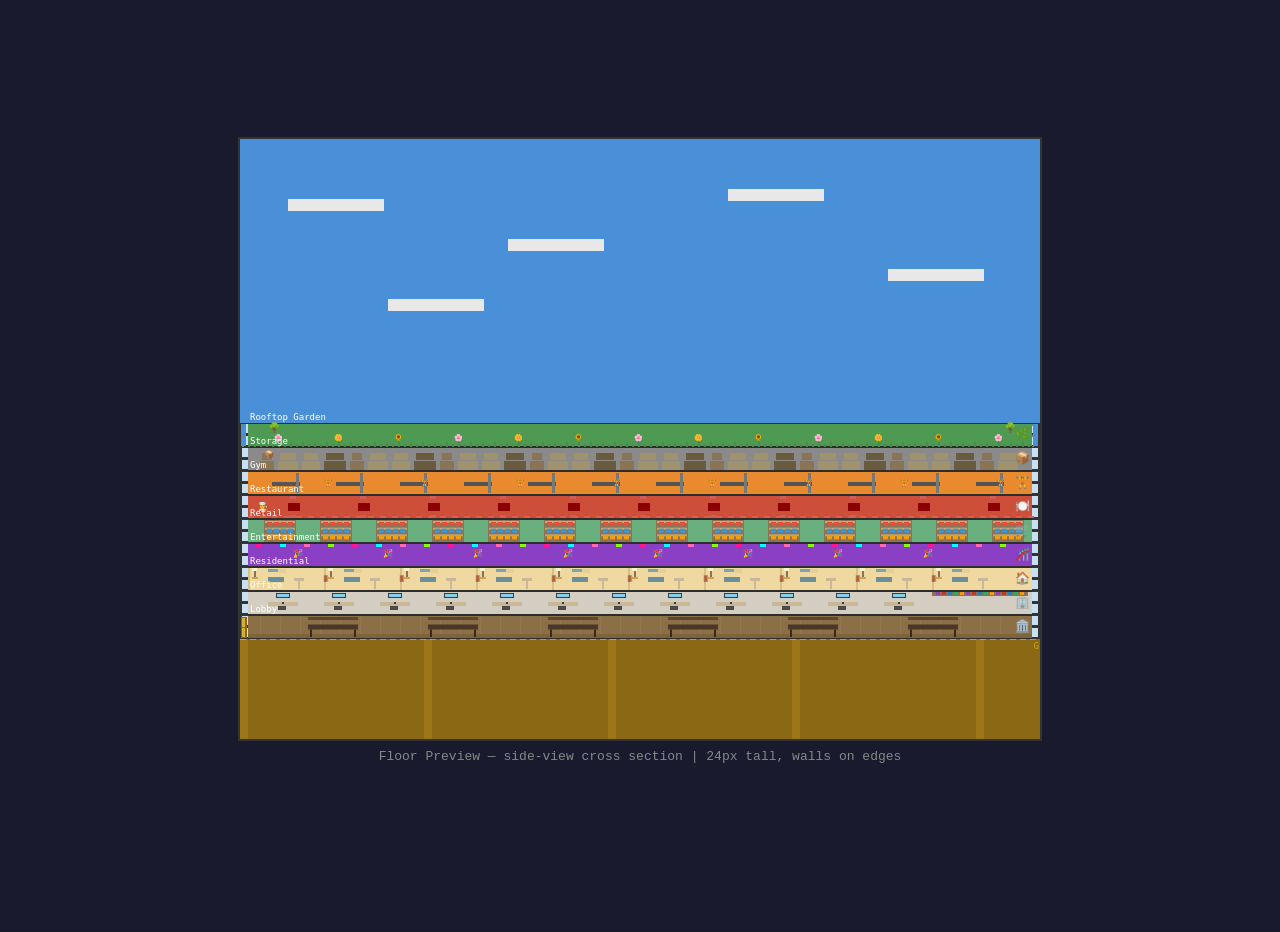
==== test/floor-preview.html @ 9a7ac5af "test preview" ====
<!DOCTYPE html>
<html lang="en">
<head>
  <meta charset="UTF-8">
  <meta name="viewport" content="width=device-width, initial-scale=1.0">
  <title>Floor Preview — Towermoji</title>
  <link rel="stylesheet" href="../css/style.css">
  <style>
    body { flex-direction: column; padding-bottom: 2rem; }
    .label {
      color: #888;
      font-family: monospace;
      text-align: center;
      margin-top: 0.5rem;
      font-size: 13px;
    }
  </style>
</head>
<body>
  <canvas id="gameCanvas" width="800" height="600"></canvas>
  <div class="label">Floor Preview — side-view cross section | 24px tall, walls on edges</div>
  <script src="../js/game.js"></script>
  <script>
    /* Override default render — we want the showcase */
    window.renderMode = 'preview';

    function renderFloorPreview() {
      // Background behind everything
      drawSky();
      drawClouds();
      drawSkyline();
      drawGround();

      // Stack all 9 floor types above ground level (tower grows upward)
      const startX = 0;
      let y = GROUND_Y - FLOOR_H * FLOOR_TYPES.length;

      for (let i = FLOOR_TYPES.length - 1; i >= 0; i--) {
        drawFloor(startX, y, FLOOR_TYPES[i].name);

        // Name label below each floor's bottom edge (left-aligned)
        ctx.fillStyle = '#FFFFFF';
        ctx.font = '9px monospace';
        ctx.textAlign = 'left';
        ctx.textBaseline = 'bottom';
        ctx.fillText(FLOOR_TYPES[i].name, startX + WALL_W + 2, y - 1);

        y += FLOOR_H;
      }

      // Ground-level marker line
      ctx.strokeStyle = '#FFD70088';
      ctx.lineWidth = 1;
      ctx.setLineDash([6, 4]);
      ctx.beginPath();
      ctx.moveTo(0, GROUND_Y + 0.5);
      ctx.lineTo(CANVAS_WIDTH, GROUND_Y + 0.5);
      ctx.stroke();
      ctx.setLineDash([]);

      // "GROUND" label
      ctx.fillStyle = '#FFD70088';
      ctx.font = '9px monospace';
      ctx.textAlign = 'right';
      ctx.fillText('G', CANVAS_WIDTH - 1, GROUND_Y + FLOOR_H * 0.5);
    }

    renderFloorPreview();
  </script>
</body>
</html>
---- css/style.css ----
body {
  margin: 0;
  padding: 0;
  display: flex;
  justify-content: center;
  align-items: center;
  min-height: 100vh;
  background-color: #1a1a2e;
}

canvas {
  border: 2px solid #333;
  image-rendering: pixelated;
  image-rendering: crisp-edges;
}
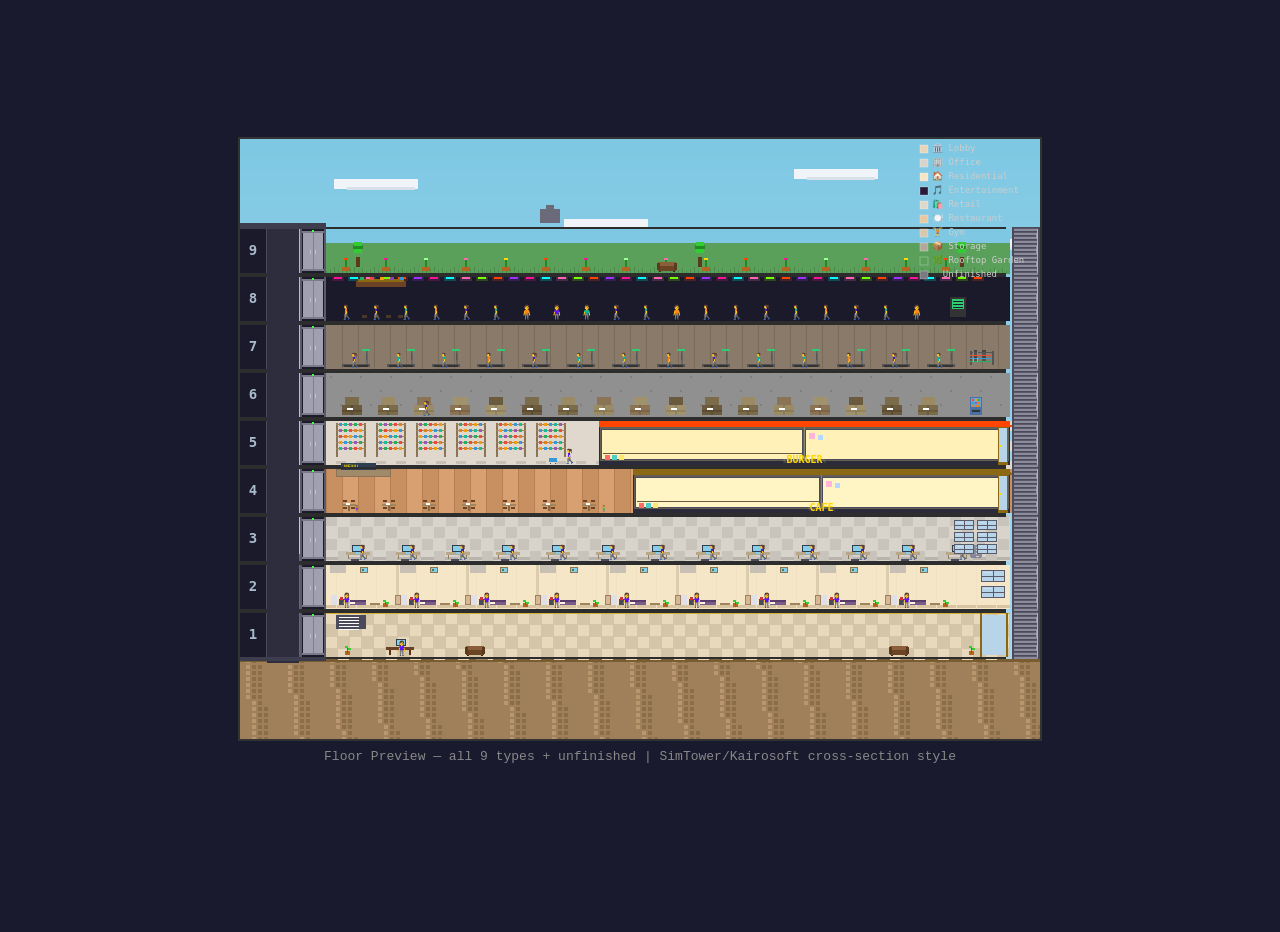
==== commit 9ece6113: "successful building yay" ====
--- a/test/floor-preview.html
+++ b/test/floor-preview.html
@@ -3,7 +3,7 @@
 <head>
   <meta charset="UTF-8">
   <meta name="viewport" content="width=device-width, initial-scale=1.0">
-  <title>Floor Preview — Towermoji</title>
+  <title>Floor Preview — Towermoji (SimTower Style)</title>
   <link rel="stylesheet" href="../css/style.css">
   <style>
     body { flex-direction: column; padding-bottom: 2rem; }
@@ -18,51 +18,61 @@
 </head>
 <body>
   <canvas id="gameCanvas" width="800" height="600"></canvas>
-  <div class="label">Floor Preview — side-view cross section | 24px tall, walls on edges</div>
+  <div class="label">Floor Preview — all 9 types + unfinished | SimTower/Kairosoft cross-section style</div>
+  <script>window.preview = 1;</script>
   <script src="../js/game.js"></script>
   <script>
-    /* Override default render — we want the showcase */
-    window.renderMode = 'preview';
+    // All floor types top → bottom (index 0 = top of screen, last = ground floor)
+    const previewFloors = [
+      'Rooftop Garden',
+      'Entertainment',
+      'Gym',
+      'Storage',
+      'Retail',
+      'Restaurant',
+      'Office',
+      'Residential',
+      'Lobby',
+    ];
+
+    function drawLegend(x, startY) {
+      ctx.textAlign = 'left';
+      ctx.textBaseline = 'middle';
+      ctx.font = '9px monospace';
+      FLOOR_TYPES.forEach((t, i) => {
+        const y = startY + i * 14;
+        ctx.fillStyle = t.wall;
+        ctx.fillRect(x, y - 4, 8, 8);
+        ctx.strokeStyle = '#FFFFFF44';
+        ctx.lineWidth = 1;
+        ctx.strokeRect(x, y - 4, 8, 8);
+        ctx.fillStyle = '#CCCCCC';
+        ctx.fillText(`${t.emoji} ${t.name}`, x + 12, y);
+      });
+      // Unfinished
+      const y = startY + FLOOR_TYPES.length * 14;
+      ctx.fillStyle = COLORS.unfinished;
+      ctx.fillRect(x, y - 4, 8, 8);
+      ctx.strokeStyle = '#FFFFFF44';
+      ctx.strokeRect(x, y - 4, 8, 8);
+      ctx.fillStyle = '#CCCCCC';
+      ctx.fillText(`  Unfinished`, x + 12, y);
+    }
 
     function renderFloorPreview() {
-      // Background behind everything
-      drawSky();
-      drawClouds();
-      drawSkyline();
-      drawGround();
+      renderBackground();
 
-      // Stack all 9 floor types above ground level (tower grows upward)
-      const startX = 0;
-      let y = GROUND_Y - FLOOR_H * FLOOR_TYPES.length;
+      const n = previewFloors.length;
+      const top = GROUND_Y - n * FLOOR_H;
 
-      for (let i = FLOOR_TYPES.length - 1; i >= 0; i--) {
-        drawFloor(startX, y, FLOOR_TYPES[i].name);
+      for (let i = 0; i < n; i++) {
+        const y = top + i * FLOOR_H;
+        const floorNum = n - i; // ground floor = 1, top = n
+        drawTowerFloor(y, previewFloors[i], floorNum);
+      }
+      drawTowerFrame(top);
 
-        // Name label below each floor's bottom edge (left-aligned)
-        ctx.fillStyle = '#FFFFFF';
-        ctx.font = '9px monospace';
-        ctx.textAlign = 'left';
-        ctx.textBaseline = 'bottom';
-        ctx.fillText(FLOOR_TYPES[i].name, startX + WALL_W + 2, y - 1);
-
-        y += FLOOR_H;
-      }
-
-      // Ground-level marker line
-      ctx.strokeStyle = '#FFD70088';
-      ctx.lineWidth = 1;
-      ctx.setLineDash([6, 4]);
-      ctx.beginPath();
-      ctx.moveTo(0, GROUND_Y + 0.5);
-      ctx.lineTo(CANVAS_WIDTH, GROUND_Y + 0.5);
-      ctx.stroke();
-      ctx.setLineDash([]);
-
-      // "GROUND" label
-      ctx.fillStyle = '#FFD70088';
-      ctx.font = '9px monospace';
-      ctx.textAlign = 'right';
-      ctx.fillText('G', CANVAS_WIDTH - 1, GROUND_Y + FLOOR_H * 0.5);
+      drawLegend(CANVAS_W - 120, 10);
     }
 
     renderFloorPreview();
--- a/css/style.css
+++ b/css/style.css
@@ -12,4 +12,8 @@
   border: 2px solid #333;
   image-rendering: pixelated;
   image-rendering: crisp-edges;
+  max-width: 100vw;
+  max-height: 100vh;
+  width: auto;
+  height: auto;
 }
